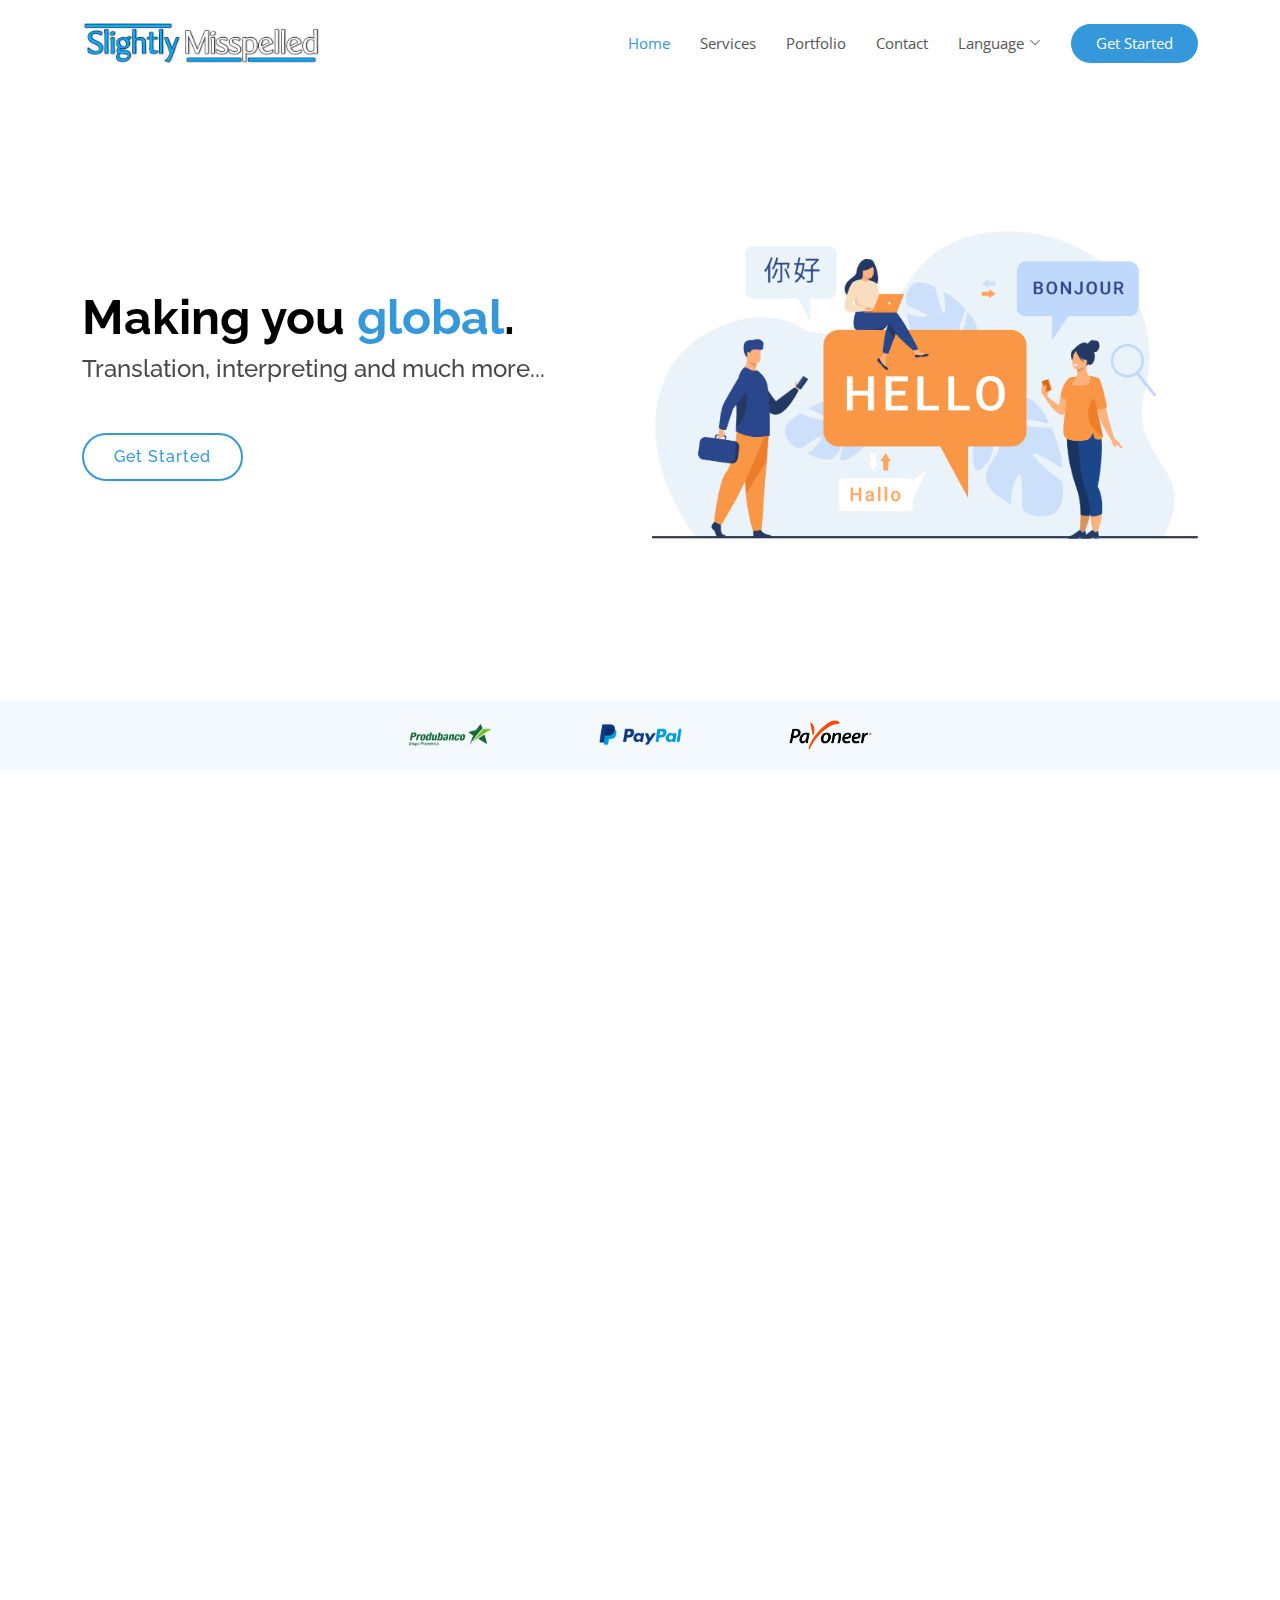
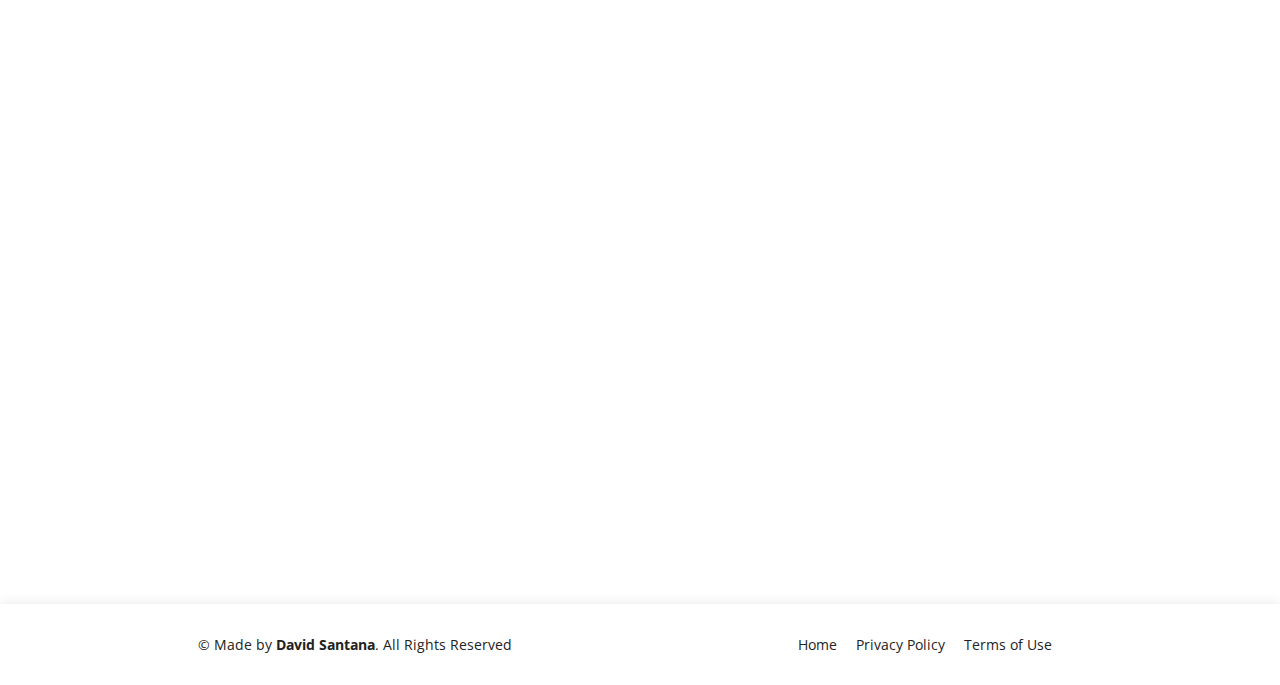
==== index.html @ 52fe965f "Update index.html" ====
<!DOCTYPE html>
<html lang="en">

 <!-- ==============================================
  *  Head
  ============================================== -->
<head>

  <meta charset="utf-8">
  <meta content="width=device-width, initial-scale=1.0" name="viewport">

  <title>Slightly Misspelled</title>
  <meta content="Making you global." name="description">
  <meta content="Translation, Interpreting, Teaching" name="keywords">

  <!-- Favicons -->
  <link href="assets/img/favicon.png" rel="icon">
  <link href="assets/img/apple-touch-icon.png" rel="apple-touch-icon">

  <!-- Google Fonts -->
  <link href="https://fonts.googleapis.com/css?family=Open+Sans:300,300i,400,400i,600,600i,700,700i
              |Raleway:300,300i,400,400i,500,500i,600,600i,700,700i
              |Poppins:300,300i,400,400i,500,500i,600,600i,700,700i" rel="stylesheet">

  <!-- Vendors CSS -->
  <link href="assets/vendor/aos/aos.css" rel="stylesheet">
  <link href="assets/vendor/bootstrap/css/bootstrap.min.css" rel="stylesheet">
  <link href="assets/vendor/bootstrap-icons/bootstrap-icons.css" rel="stylesheet">
  <link href="assets/vendor/boxicons/css/boxicons.min.css" rel="stylesheet">
  <link href="assets/vendor/glightbox/css/glightbox.min.css" rel="stylesheet">
  <link href="assets/vendor/remixicon/remixicon.css" rel="stylesheet">
  <link href="assets/vendor/swiper/swiper-bundle.min.css" rel="stylesheet">

  <!-- Main CSS -->
  <link href="assets/css/style.css" rel="stylesheet">

</head>

 <!-- ==============================================
  *  Body
  ============================================== -->
<body>

  <!-- Header -->
  <header id="header" class="fixed-top d-flex align-items-center">
    <div class="container d-flex align-items-center justify-content-between">

      <div class="logo">
        <a href="index.html"><img src="assets/img/logo.png" alt="" class="img-fluid"></a>
      </div>

      <nav id="navbar" class="navbar">
        <ul>
          <li><a class="nav-link scrollto active" href="#" id="home">Home</a></li>
          <li><a class="nav-link scrollto" href="#" id="services">Services</a></li>
          <li><a class="nav-link scrollto " href="#" id="portfolio">Portfolio</a></li>
          <li><a class="nav-link scrollto" href="#" id="contact">Contact</a></li>
          <li class="dropdown"><a href="#" id="language"><span>Language</span> <i class="bi bi-chevron-down"></i></a>
            <ul>
              <li><a href="#" onclick="Cookies.set('lang', 'en');"><img src="assets/img/en.png">English</a></li>
              <li><a href="#" onclick="Cookies.set('lang', 'es');"><img src="assets/img/es.png">Español</a></li>
            </ul>
          </li>
          <li><a class="getstarted scrollto" href="#about" id="getstarted">Get Started</a></li>
        </ul>
        <i class="bi bi-list mobile-nav-toggle"></i>
      </nav>

    </div>
  </header><!-- End Header -->

  <!-- Hero -->
  <section id="hero" class="d-flex align-items-center">

    <div class="container">
      <div class="row">
        <div class="col-lg-6 pt-5 pt-lg-0 order-2 order-lg-1 d-flex flex-column justify-content-center">
          <h1 data-aos="fade-up">Making you <font color=#3498db>global</font>.</h1>
          <h2 data-aos="fade-up" data-aos-delay="400">Translation, interpreting and much more...</h2>
          <div data-aos="fade-up" data-aos-delay="800">
            <a href="#about" class="btn-get-started scrollto">Get Started</a>
          </div>
        </div>
        <div class="col-lg-6 order-1 order-lg-2 hero-img" data-aos="fade-left" data-aos-delay="200">
          <img src="assets/img/hero-img.png" class="img-fluid animated" alt="">
        </div>
      </div>
    </div>

  </section><!-- End Hero -->

  <main id="main">

    <!-- Payments -->
    <section id="clients" class="clients clients">
      <div class="container">

        <div class="row justify-content-center">

          <div class="col-lg-2 col-md-4 col-6">
            <img src="assets/img/payments/produbanco.png" class="img-fluid" alt="">
          </div>

          <div class="col-lg-2 col-md-4 col-6">
            <img src="assets/img/payments/paypal.png" class="img-fluid" alt="">
          </div>

          <div class="col-lg-2 col-md-4 col-6">
            <img src="assets/img/payments/payoneer.png" class="img-fluid" alt="">
          </div>

        </div>

      </div>
    </section> 

    <!-- ======= About Us Section ======= -->
    <section id="about" class="about">
      <div class="container">

        <div class="section-title" data-aos="fade-up">
          <h2>About</h2>
        </div>

        <div class="row content">
          <div class="col-lg-6" data-aos="fade-up" data-aos-delay="150">
            <p>
              <font color=#3498db><b>Slightly Misspelled</b></font> is a service brought to you by David Santana, a freelancer
              specialized in languages and teaching, with plenty of qualifications.
            </p>
            <ul>
              <li><i class="ri-check-double-line"></i> Cambridge B2 (Upper-Intermediate) certificate in English.</li>
              <li><i class="ri-check-double-line"></i> SETEC certification in translation and interpretation.</li>
              <li><i class="ri-check-double-line"></i> International Academy of Coaching certification in coaching.</li>
              <li><i class="ri-check-double-line"></i> ProFuturo certifications on modern teaching techniques.</li>
            </ul>
          </div>
          <div class="col-lg-6 pt-4 pt-lg-0" data-aos="fade-up" data-aos-delay="300">
            <p>
              Whether it's a translation, interpretation or language class; the final product will be of a very high quality,
              supported by years of experience and multiple positive reviews by satisfied clients.<br><br>
              What are you waiting for? Become global now!
            </p>
            <a href="#" class="btn-learn-more">Learn More</a>
          </div>
        </div>

      </div>
    </section><!-- End About Us Section -->

    <!-- ======= Counts Section ======= -->
    <section id="counts" class="counts">
      <div class="container">

        <div class="row">
          <div class="image col-xl-5 d-flex align-items-stretch justify-content-center justify-content-xl-start" data-aos="fade-right" data-aos-delay="150">
            <img src="assets/img/counts-img.svg" alt="" class="img-fluid">
          </div>

          <div class="col-xl-7 d-flex align-items-stretch pt-4 pt-xl-0" data-aos="fade-left" data-aos-delay="300">
            <div class="content d-flex flex-column justify-content-center">
              <div class="row">
                <div class="col-md-6 d-md-flex align-items-md-stretch">
                  <div class="count-box">
                    <i class="bi bi-emoji-smile"></i>
                    <span data-purecounter-start="0" data-purecounter-end="6" data-purecounter-duration="1" class="purecounter"></span>
                    <p><strong>Happy Clients</strong> that have loved working with us!</p>
                  </div>
                </div>

                <div class="col-md-6 d-md-flex align-items-md-stretch">
                  <div class="count-box">
                    <i class="bi bi-journal-richtext"></i>
                    <span data-purecounter-start="0" data-purecounter-end="9" data-purecounter-duration="1" class="purecounter"></span>
                    <p><strong>Finished Projects</strong> including translations, interpretations and languagelessons!</p>
                  </div>
                </div>

                <div class="col-md-6 d-md-flex align-items-md-stretch">
                  <div class="count-box">
                    <i class="bi bi-clock"></i>
                    <span data-purecounter-start="0" data-purecounter-end="4" data-purecounter-duration="1" class="purecounter"></span>
                    <p><strong>Years of experience</strong> performing language services formally.</p>
                  </div>
                </div>

                <div class="col-md-6 d-md-flex align-items-md-stretch">
                  <div class="count-box">
                    <i class="bi bi-award"></i>
                    <span data-purecounter-start="0" data-purecounter-end="16" data-purecounter-duration="1" class="purecounter"></span>
                    <p><strong>Capacitations</strong> taken to provide you with the best quality possible.</p>
                  </div>
                </div>

              </div>
            </div><!-- End .content-->
          </div>
        </div>

      </div>
    </section><!-- End Counts Section -->

    <!-- F.A.Q -->
    <section id="faq" class="faq">
      <div class="container">

        <div class="section-title" data-aos="fade-up">
          <h2>Frequently Asked Questions</h2>
        </div>

        <div class="row faq-item d-flex align-items-stretch" data-aos="fade-up" data-aos-delay="100">
          <div class="col-lg-5">
            <i class="ri-question-line"></i>
            <h4>Are English and Spanish the only languages you translate from?</h4>
          </div>
          <div class="col-lg-7">
            <p>
              Absolutely not! A translation software may be used to translate from any language, then corrected by using
              <b>proofreading techniques</b>. However, the target language <b>does</b> have to be either English or Spanish.
            </p>
          </div>
        </div><!-- End F.A.Q Item-->

        <div class="row faq-item d-flex align-items-stretch" data-aos="fade-up" data-aos-delay="200">
          <div class="col-lg-5">
            <i class="ri-question-line"></i>
            <h4>What are your travel policies regarding interpretations?</h4>
          </div>
          <div class="col-lg-7">
            <p>
              Interpretations will only be done strictly within Ecuador, without the possibility of traveling to other countries.
              Additionally, inter-state travel costs will be included as part of the final price as honoraries (up to $50 a day).
              <br><br>You may want to consider the <b>virtual interpreter</b> plan for an international service.
            </p>
          </div>
        </div><!-- End F.A.Q Item-->

        <div class="row faq-item d-flex align-items-stretch" data-aos="fade-up" data-aos-delay="300">
          <div class="col-lg-5">
            <i class="ri-question-line"></i>
            <h4>Are payments done up front or after receiving the service?</h4>
          </div>
          <div class="col-lg-7">
            <p>
              Any sort of payment is always up front. However, if we are busy with other projects, you won't have to pay
              until it's your turn.
            </p>
          </div>
        </div><!-- End F.A.Q Item-->

      </div>
    </section><!-- End F.A.Q Section -->

  <!-- ======= Footer ======= -->
  <footer id="footer">
    <div class="container">
      <div class="row d-flex align-items-center">
        <div class="col-lg-6 text-lg-left text-center">
          <div class="copyright">
            &copy; Made by <strong>David Santana</strong>. All Rights Reserved
          </div>
        </div>
        <div class="col-lg-6">
          <nav class="footer-links text-lg-right text-center pt-2 pt-lg-0">
            <a href="#intro" class="scrollto">Home</a>
            <a href="#">Privacy Policy</a>
            <a href="#">Terms of Use</a>
          </nav>
        </div>
      </div>
    </div>
  </footer><!-- End Footer -->

  <a href="#" class="back-to-top d-flex align-items-center justify-content-center"><i class="bi bi-arrow-up-short"></i></a>

  <!-- Vendor JS Files -->
  <script src="assets/vendor/aos/aos.js"></script>
  <script src="assets/vendor/bootstrap/js/bootstrap.bundle.min.js"></script>
  <script src="assets/vendor/glightbox/js/glightbox.min.js"></script>
  <script src="assets/vendor/isotope-layout/isotope.pkgd.min.js"></script>
  <script src="assets/vendor/php-email-form/validate.js"></script>
  <script src="assets/vendor/purecounter/purecounter.js"></script>
  <script src="assets/vendor/swiper/swiper-bundle.min.js"></script>
  <script src="assets/vendor/js-cookie/js.cookie-2.2.1.min.js"></script>

  <!-- JS Files -->
  <script src="assets/js/main.js"></script>
  <script src="assets/js/lang.js"></script>

  <!-- Languages -->
  <script src="assets/lang/en.js"></script>
  <script src="assets/lang/es.js"></script>

</body>

</html>
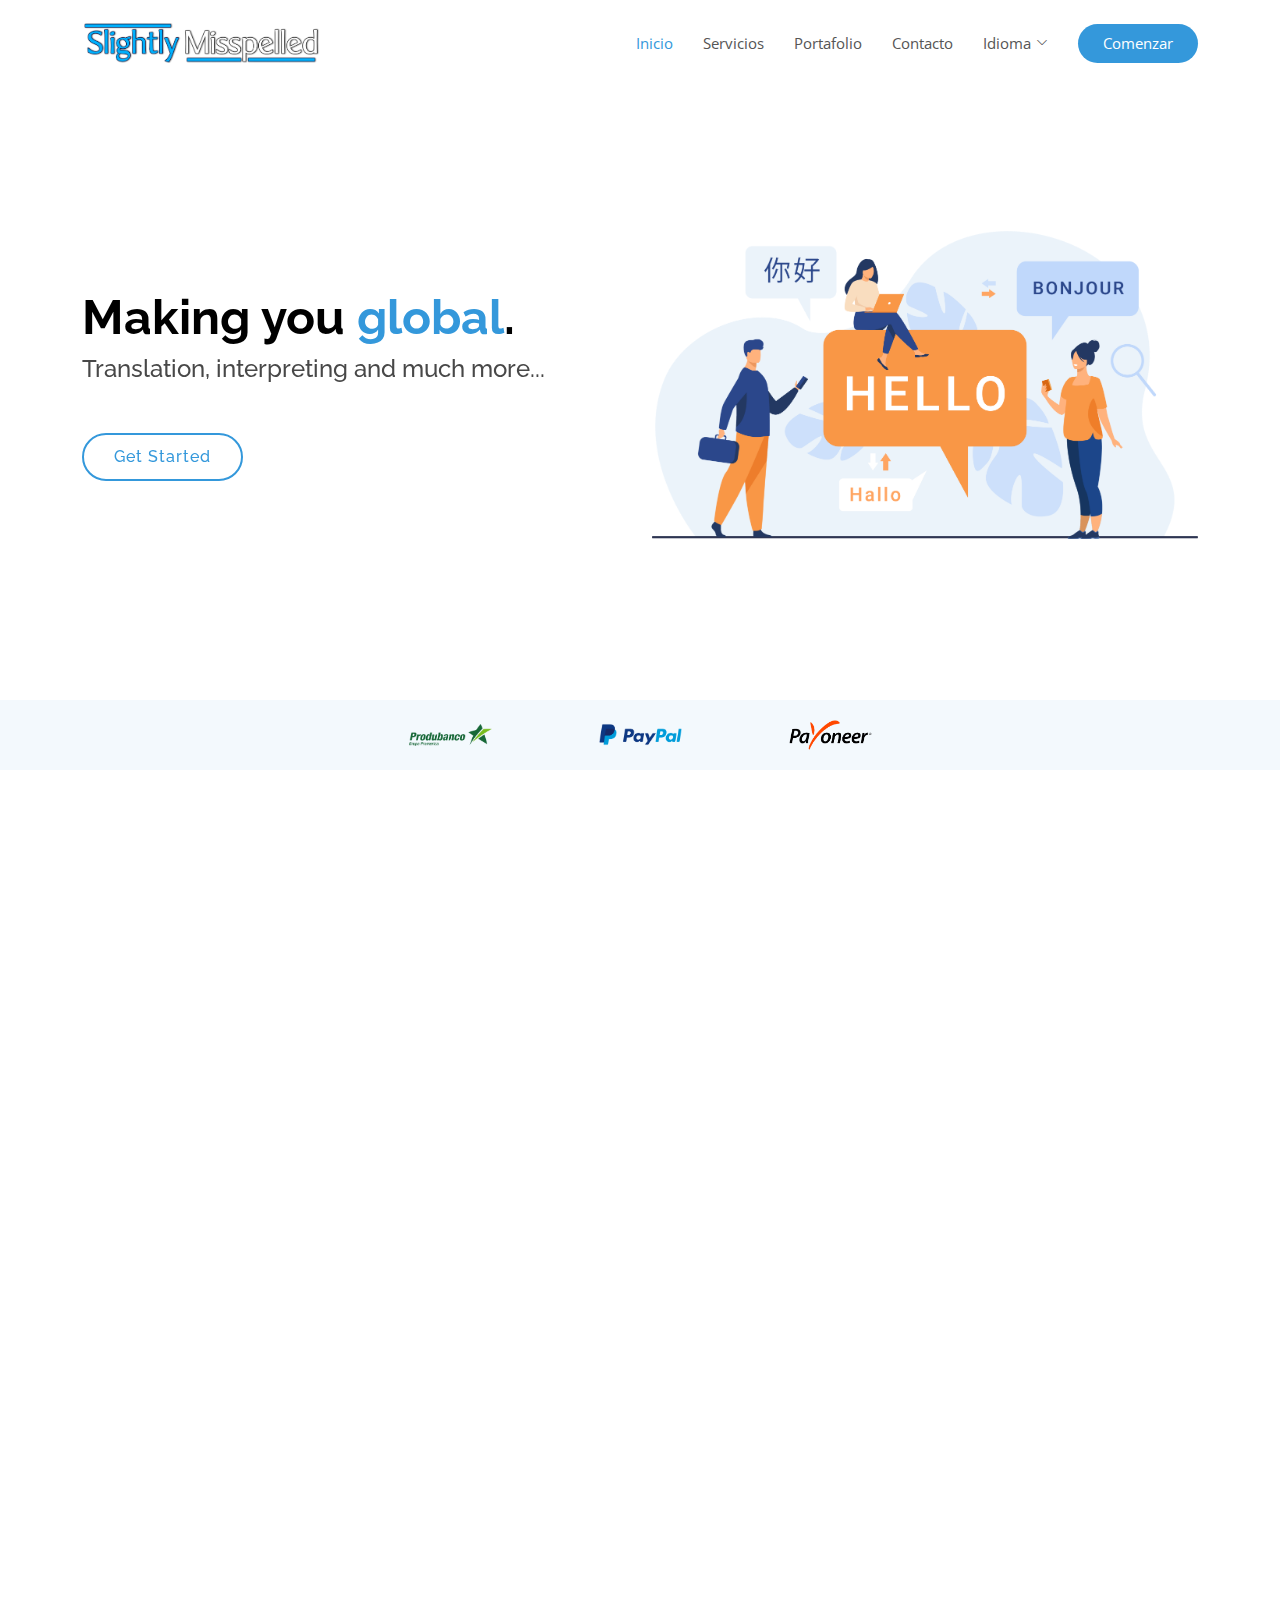
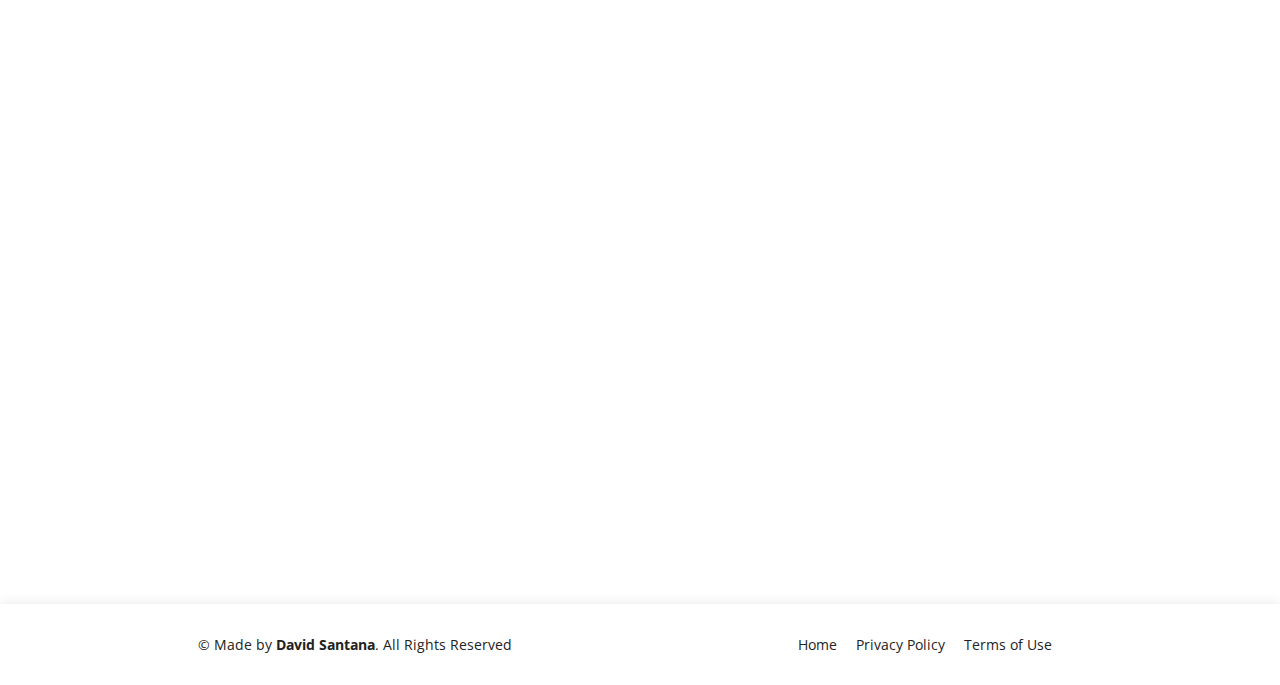
==== commit 6899e5a4: "Language final?" ====
--- a/index.html
+++ b/index.html
@@ -51,17 +51,17 @@
 
       <nav id="navbar" class="navbar">
         <ul>
-          <li><a class="nav-link scrollto active" href="#" id="home">Home</a></li>
-          <li><a class="nav-link scrollto" href="#" id="services">Services</a></li>
-          <li><a class="nav-link scrollto " href="#" id="portfolio">Portfolio</a></li>
-          <li><a class="nav-link scrollto" href="#" id="contact">Contact</a></li>
-          <li class="dropdown"><a href="#" id="language"><span>Language</span> <i class="bi bi-chevron-down"></i></a>
+          <li><a class="nav-link scrollto active lang" href="#" id="home">Home</a></li>
+          <li><a class="nav-link scrollto lang" href="#" id="services">Services</a></li>
+          <li><a class="nav-link scrollto lang" href="#" id="portfolio">Portfolio</a></li>
+          <li><a class="nav-link scrollto lang" href="#" id="contact">Contact</a></li>
+          <li class="dropdown"><a href="#"><span class="lang" id="language">Language</span> <i class="bi bi-chevron-down"></i></a>
             <ul>
-              <li><a href="#" onclick="Cookies.set('lang', 'en');"><img src="assets/img/en.png">English</a></li>
-              <li><a href="#" onclick="Cookies.set('lang', 'es');"><img src="assets/img/es.png">Español</a></li>
+              <li><a href="#" id="en-button"><img src="assets/img/en.png">English</a></li>
+              <li><a href="#" id="es-button"><img src="assets/img/es.png">Español</a></li>
             </ul>
           </li>
-          <li><a class="getstarted scrollto" href="#about" id="getstarted">Get Started</a></li>
+          <li><a class="getstarted scrollto lang" href="#about" id="getstarted">Get Started</a></li>
         </ul>
         <i class="bi bi-list mobile-nav-toggle"></i>
       </nav>
@@ -288,8 +288,8 @@
   <script src="assets/js/lang.js"></script>
 
   <!-- Languages -->
+  <script src="assets/lang/es.js"></script>
   <script src="assets/lang/en.js"></script>
-  <script src="assets/lang/es.js"></script>
 
 </body>
 
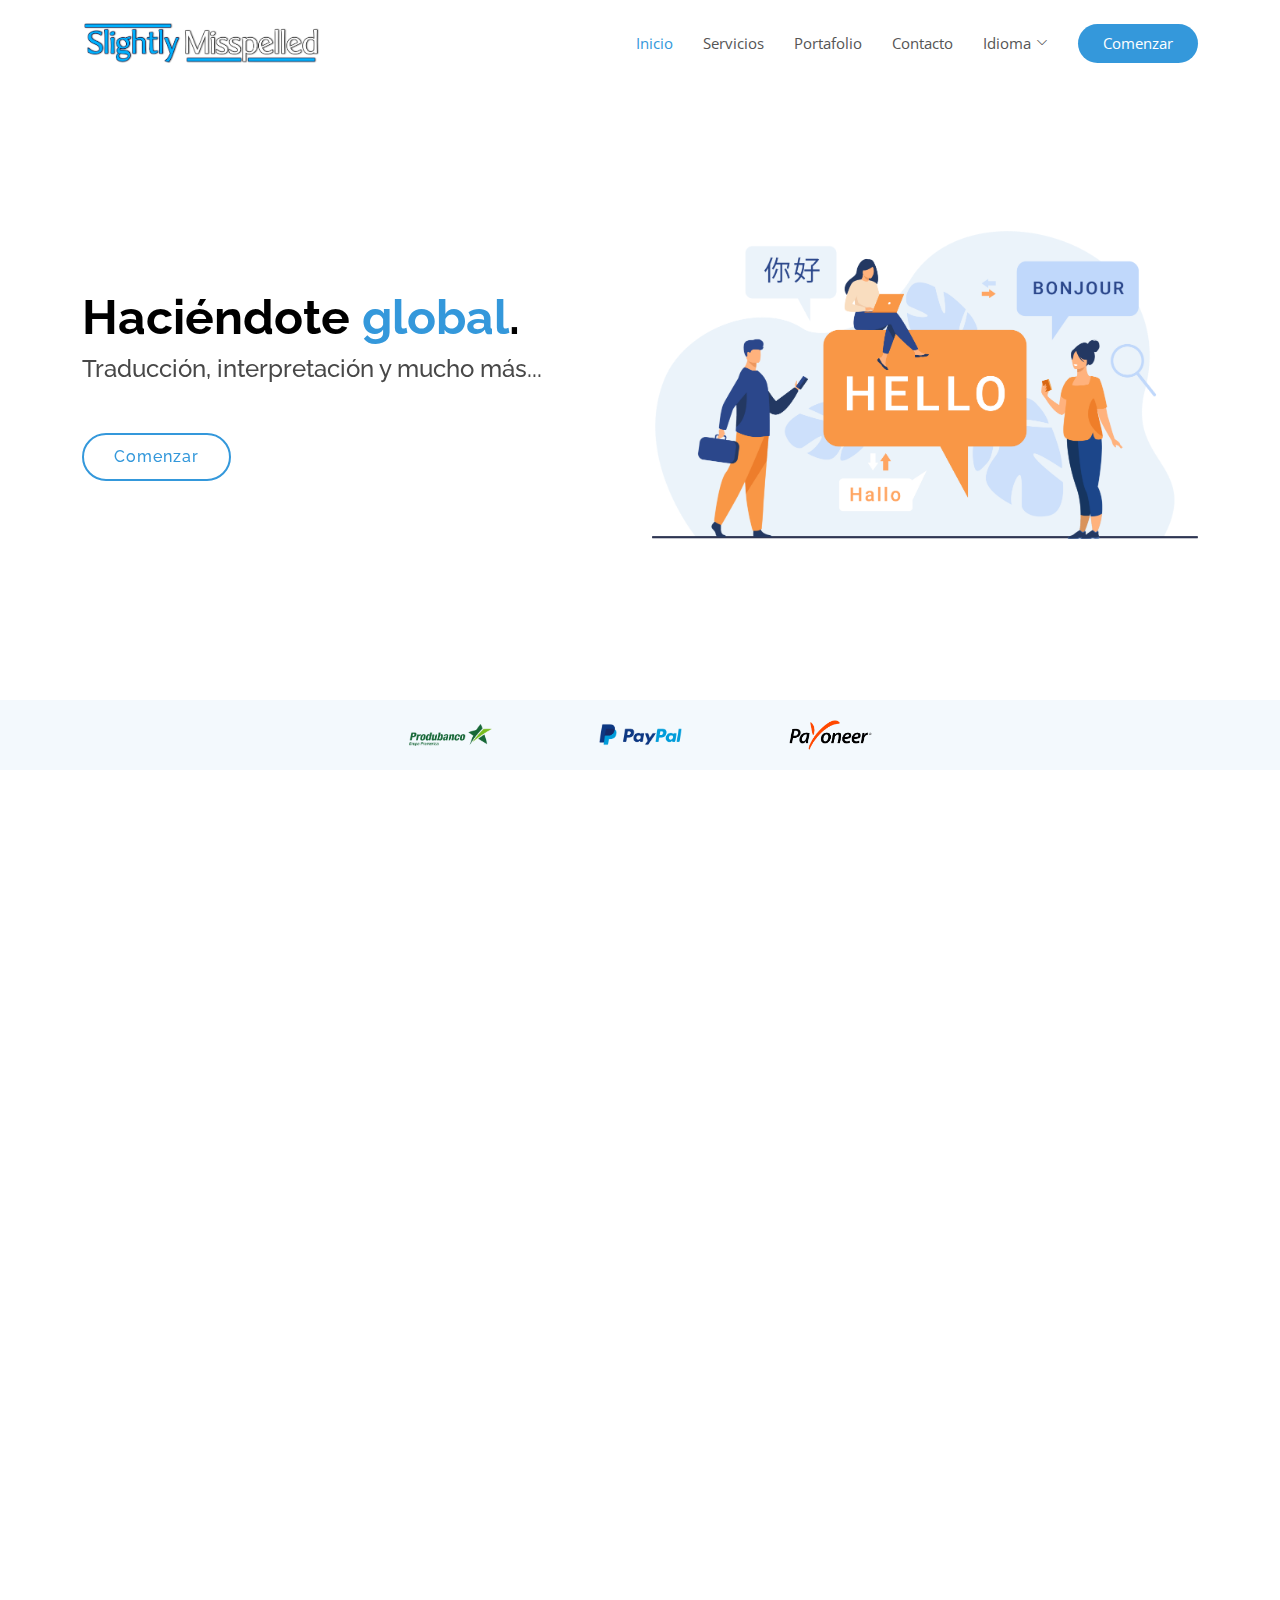
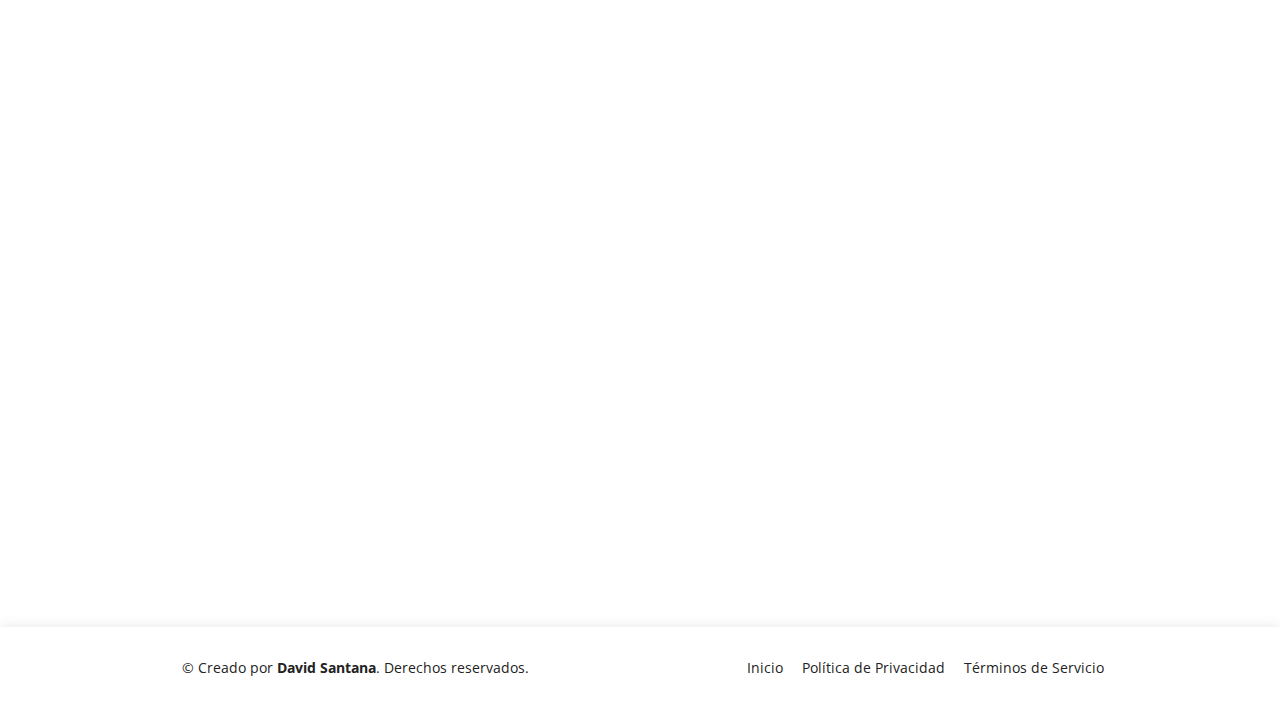
==== commit 4922a349: "Language" ====
--- a/index.html
+++ b/index.html
@@ -57,8 +57,8 @@
           <li><a class="nav-link scrollto lang" href="#" id="contact">Contact</a></li>
           <li class="dropdown"><a href="#"><span class="lang" id="language">Language</span> <i class="bi bi-chevron-down"></i></a>
             <ul>
-              <li><a href="#" id="en-button"><img src="assets/img/en.png">English</a></li>
-              <li><a href="#" id="es-button"><img src="assets/img/es.png">Español</a></li>
+              <li><a id="en-button"><img src="assets/img/en.png">English</a></li>
+              <li><a id="es-button"><img src="assets/img/es.png">Español</a></li>
             </ul>
           </li>
           <li><a class="getstarted scrollto lang" href="#about" id="getstarted">Get Started</a></li>
@@ -75,10 +75,10 @@
     <div class="container">
       <div class="row">
         <div class="col-lg-6 pt-5 pt-lg-0 order-2 order-lg-1 d-flex flex-column justify-content-center">
-          <h1 data-aos="fade-up">Making you <font color=#3498db>global</font>.</h1>
-          <h2 data-aos="fade-up" data-aos-delay="400">Translation, interpreting and much more...</h2>
+          <h1 data-aos="fade-up" class="lang" id="slogan">Making you <font color=#3498db>global</font>.</h1>
+          <h2 data-aos="fade-up" data-aos-delay="400" class="lang" id="subslogan">Translation, interpreting and much more...</h2>
           <div data-aos="fade-up" data-aos-delay="800">
-            <a href="#about" class="btn-get-started scrollto">Get Started</a>
+            <a href="#about" class="btn-get-started scrollto lang" id="getstarted-2">Get Started</a>
           </div>
         </div>
         <div class="col-lg-6 order-1 order-lg-2 hero-img" data-aos="fade-left" data-aos-delay="200">
@@ -118,30 +118,38 @@
     <section id="about" class="about">
       <div class="container">
 
-        <div class="section-title" data-aos="fade-up">
+        <div class="section-title lang" data-aos="fade-up" id="aboutus">
           <h2>About</h2>
         </div>
 
         <div class="row content">
           <div class="col-lg-6" data-aos="fade-up" data-aos-delay="150">
-            <p>
+            <p class="lang" id="about-1">
               <font color=#3498db><b>Slightly Misspelled</b></font> is a service brought to you by David Santana, a freelancer
-              specialized in languages and teaching, with plenty of qualifications.
+              specialized in languages and teaching, with plenty of qualifications:
             </p>
             <ul>
-              <li><i class="ri-check-double-line"></i> Cambridge B2 (Upper-Intermediate) certificate in English.</li>
-              <li><i class="ri-check-double-line"></i> SETEC certification in translation and interpretation.</li>
-              <li><i class="ri-check-double-line"></i> International Academy of Coaching certification in coaching.</li>
-              <li><i class="ri-check-double-line"></i> ProFuturo certifications on modern teaching techniques.</li>
+              <li class="lang" id="about-2">
+                <i class="ri-check-double-line"></i> Cambridge B2 (Upper-Intermediate) certificate in English.
+              </li>
+              <li class="lang" id="about-3">
+                <i class="ri-check-double-line"></i> SETEC certification in translation and interpretation.
+              </li>
+              <li class="lang" id="about-4">
+                <i class="ri-check-double-line"></i> International Academy of Coaching certification in coaching.
+              </li>
+              <li class="lang" id="about-5">
+                <i class="ri-check-double-line"></i> ProFuturo certifications on modern teaching techniques.
+              </li>
             </ul>
           </div>
           <div class="col-lg-6 pt-4 pt-lg-0" data-aos="fade-up" data-aos-delay="300">
-            <p>
+            <p class="lang" id="about-6">
               Whether it's a translation, interpretation or language class; the final product will be of a very high quality,
-              supported by years of experience and multiple positive reviews by satisfied clients.<br><br>
+              supported by years of experience and multiple positive reviews from satisfied clients.<br><br>
               What are you waiting for? Become global now!
             </p>
-            <a href="#" class="btn-learn-more">Learn More</a>
+            <a href="#" class="btn-learn-more lang" id="learnmore">Learn More</a>
           </div>
         </div>
 
@@ -164,7 +172,7 @@
                   <div class="count-box">
                     <i class="bi bi-emoji-smile"></i>
                     <span data-purecounter-start="0" data-purecounter-end="6" data-purecounter-duration="1" class="purecounter"></span>
-                    <p><strong>Happy Clients</strong> that have loved working with us!</p>
+                    <p class="lang" id="happyclients"><strong>Happy Clients</strong> that have loved working with us!</p>
                   </div>
                 </div>
 
@@ -172,7 +180,7 @@
                   <div class="count-box">
                     <i class="bi bi-journal-richtext"></i>
                     <span data-purecounter-start="0" data-purecounter-end="9" data-purecounter-duration="1" class="purecounter"></span>
-                    <p><strong>Finished Projects</strong> including translations, interpretations and languagelessons!</p>
+                    <p class="lang" id="projects"><strong>Finished Projects</strong> including translations, interpretations and language lessons!</p>
                   </div>
                 </div>
 
@@ -180,7 +188,7 @@
                   <div class="count-box">
                     <i class="bi bi-clock"></i>
                     <span data-purecounter-start="0" data-purecounter-end="4" data-purecounter-duration="1" class="purecounter"></span>
-                    <p><strong>Years of experience</strong> performing language services formally.</p>
+                    <p class="lang" id="experience"><strong>Years of experience</strong> performing language services formally.</p>
                   </div>
                 </div>
 
@@ -188,7 +196,7 @@
                   <div class="count-box">
                     <i class="bi bi-award"></i>
                     <span data-purecounter-start="0" data-purecounter-end="16" data-purecounter-duration="1" class="purecounter"></span>
-                    <p><strong>Capacitations</strong> taken to provide you with the best quality possible.</p>
+                    <p class="lang" id="capacitations"><strong>Capacitations</strong> taken to provide you with the best quality possible.</p>
                   </div>
                 </div>
 
@@ -205,16 +213,16 @@
       <div class="container">
 
         <div class="section-title" data-aos="fade-up">
-          <h2>Frequently Asked Questions</h2>
+          <h2 class="lang" id="f.a.q">Frequently Asked Questions</h2>
         </div>
 
         <div class="row faq-item d-flex align-items-stretch" data-aos="fade-up" data-aos-delay="100">
           <div class="col-lg-5">
             <i class="ri-question-line"></i>
-            <h4>Are English and Spanish the only languages you translate from?</h4>
+            <h4 class="lang" id="f.a.q-q1">Are English and Spanish the only languages you translate from?</h4>
           </div>
           <div class="col-lg-7">
-            <p>
+            <p class="lang" id="f.a.q-a1">
               Absolutely not! A translation software may be used to translate from any language, then corrected by using
               <b>proofreading techniques</b>. However, the target language <b>does</b> have to be either English or Spanish.
             </p>
@@ -224,10 +232,10 @@
         <div class="row faq-item d-flex align-items-stretch" data-aos="fade-up" data-aos-delay="200">
           <div class="col-lg-5">
             <i class="ri-question-line"></i>
-            <h4>What are your travel policies regarding interpretations?</h4>
+            <h4 class="lang" id="f.a.q-q2">What are your travel policies regarding interpretations?</h4>
           </div>
           <div class="col-lg-7">
-            <p>
+            <p class="lang" id="f.a.q-a2">
               Interpretations will only be done strictly within Ecuador, without the possibility of traveling to other countries.
               Additionally, inter-state travel costs will be included as part of the final price as honoraries (up to $50 a day).
               <br><br>You may want to consider the <b>virtual interpreter</b> plan for an international service.
@@ -238,11 +246,11 @@
         <div class="row faq-item d-flex align-items-stretch" data-aos="fade-up" data-aos-delay="300">
           <div class="col-lg-5">
             <i class="ri-question-line"></i>
-            <h4>Are payments done up front or after receiving the service?</h4>
+            <h4 class="lang" id="f.a.q-q3">Are payments done up front or after receiving the service?</h4>
           </div>
           <div class="col-lg-7">
-            <p>
-              Any sort of payment is always up front. However, if we are busy with other projects, you won't have to pay
+            <p class="lang" id="f.a.q-a3">
+              Any form of payment will always be done up front. However, if we are busy with other projects, you won't have to pay
               until it's your turn.
             </p>
           </div>
@@ -256,15 +264,15 @@
     <div class="container">
       <div class="row d-flex align-items-center">
         <div class="col-lg-6 text-lg-left text-center">
-          <div class="copyright">
-            &copy; Made by <strong>David Santana</strong>. All Rights Reserved
+          <div class="copyright lang" id="copyright">
+            &copy; Made by <strong>David Santana</strong>. All Rights Reserved.
           </div>
         </div>
         <div class="col-lg-6">
           <nav class="footer-links text-lg-right text-center pt-2 pt-lg-0">
-            <a href="#intro" class="scrollto">Home</a>
-            <a href="#">Privacy Policy</a>
-            <a href="#">Terms of Use</a>
+            <a href="#intro" class="scrollto lang" id="home-2">Home</a>
+            <a href="#" class="lang" id="privacy">Privacy Policy</a>
+            <a href="#" class="lang" id="tos">Terms of Service</a>
           </nav>
         </div>
       </div>
@@ -288,8 +296,8 @@
   <script src="assets/js/lang.js"></script>
 
   <!-- Languages -->
+  <script src="assets/lang/en.js"></script>
   <script src="assets/lang/es.js"></script>
-  <script src="assets/lang/en.js"></script>
 
 </body>
 
